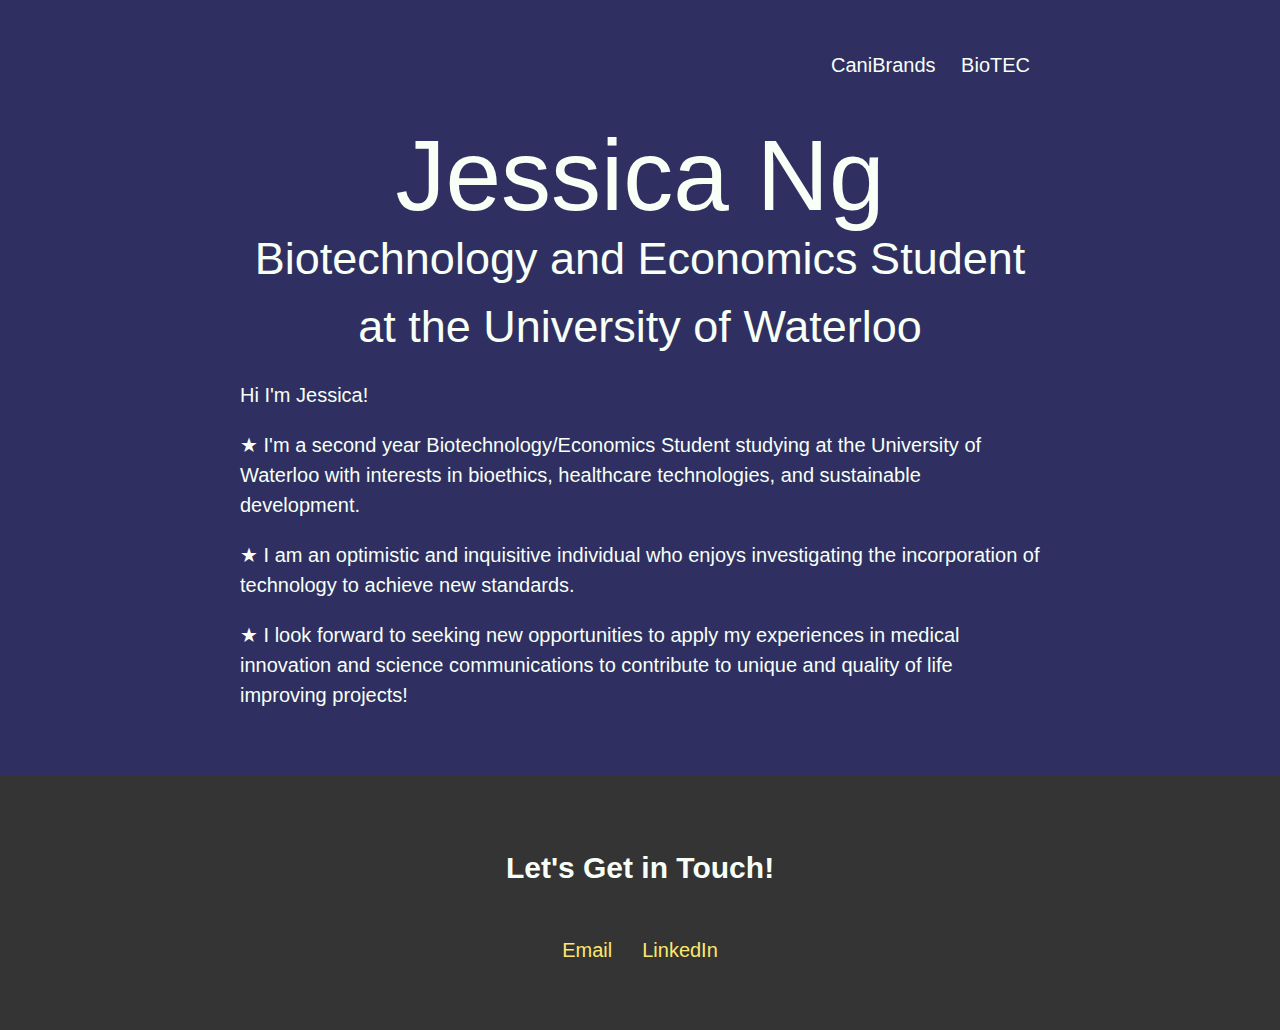
==== index.html @ 519a4326 "Add files via upload" ====
<!DOCTYPE html>
<html lang="en">
  <head>
    <meta charset="UTF-8" />
    <meta name="viewport" content="width=device-width, initial-scale=1.0" />
    <title>Jessica Ng</title>
    <link rel="stylesheet" href="css/styles.css" />
  </head>
  <body>
    <main>
      <!-- Top of webpage -->
      <header>
        <div class="nav-bar">
          <!-- Site Navigation -->
          <ul>
            <li>
              <a href="canibrands.html" title="CaniBrands">CaniBrands</a>
            </li>
            <li>
              <a href="biotec.html" title="BioTEC">BioTEC</a>
            </li>
          </ul>
        </div>

        <div class="content-wrap">
          <!-- Site Header -->
          <a href="index.html" title="Home">
            <h1>Jessica Ng</h1>
          </a>
          <h2>
            Biotechnology and Economics Student at the University of Waterloo
          </h2>
          <!-- Personal Introduction -->
          <div class="intro">
            <p>Hi I'm Jessica!</p>
            <p>
              ★ I'm a second year Biotechnology/Economics Student studying at
              the University of Waterloo with interests in bioethics, healthcare
              technologies, and sustainable development.
            </p>
            <p>
              ★ I am an optimistic and inquisitive individual who enjoys
              investigating the incorporation of technology to achieve new
              standards.
            </p>
            <p>
              ★ I look forward to seeking new opportunities to apply my
              experiences in medical innovation and science communications to
              contribute to unique and quality of life improving projects!
            </p>
          </div>
        </div>
      </header>

      <!-- Contact Info -->
      <footer>
        <div class="content-wrap">
          <h2>Let's Get in Touch!</h2>

          <ul class="contact-list">
            <li>
              <a href="mailto: jessicazmng@gmail.com" target="_blank">Email</a>
            </li>
            <li>
              <a
                href="https://www.linkedin.com/in/jessica-ng-228a91191/"
                target="_blank"
                >LinkedIn</a
              >
            </li>
          </ul>
        </div>
      </footer>
    </main>
  </body>
</html>
---- css/styles.css ----
/* Global styles
----------------------------------- */
html {
    box-sizing: border-box;
  }
  *,
  *:before,
  *:after {
    box-sizing: inherit;
  }
  
  header, footer {
    text-align: center;
    font-size: 20px;
  }

  body {
    color: #343434;
    margin: 0;
    padding: 0;
    font-family: "Montserrat", sans-serif;
    font-size: 15px;
    line-height: 1.5;
  }

  img {
    width: 220px;
    display: inline-block;
  }

  /* Links */
  a {
    color: #ffe66d;
    text-decoration: none;
  }
  a:hover {
    text-decoration: None;
  }

  /* Top navigation bar */
  .nav-bar {
    max-width: 800px;
    width: 85%;
    list-style-type: none;
    text-align: right;
    font-size: 20px;
    color:#f7fff7;
    padding-top: 50px;
    margin: 0 auto;
  }
  .nav-bar ul {
    color: #f7fff7;
    margin: 0;
    padding: 0;
  }
  .nav-bar li {
    /* float: left; */
    display: inline-block;
  }
  .nav-bar a {
    color: #f7fff7;
    padding: 10px;
  }
  .nav-bar a:hover {
    background-color: #343434;
    /* text-decoration: line-through; */
  }

  
  header h1 {
    font-size: 100px;
    line-height: 1;
    /* padding-top: 20px; */
  }
  header h2 {
    font-size: 45px;
  }
  header h1,
  header h2 {
    font-family: "Montserrat", sans-serif;
    font-weight: 400;
    margin: 0;
    color:#f7fff7;
  }
  .summary {
    text-align: left;
  }
  .content-wrap {
    max-width: 800px;
    width: 85%;
    margin: 0 auto;
    padding: 45px 0;
  }
  
  /* Profile
  ----------------------------------- */
  header {
    background: #2f3061;
    color: #f7fff7;
  }
  .intro {
    text-align: left;
  }
  
  /* Content
  ----------------------------------- */
  .body-content {
    color: #343434;
  }

  .body-content h3 {
    font-size: 30px;
  }

  .gallery {
    /* width: 200px; */
    display: inline-flexbox;
    text-align: center;
    /* vertical-align: top; */
  }

  .gallery-item {
    width: 220px;
    margin: 1px;
    display: inline-block;
    vertical-align: top;
  }

  /* Contact Info
  ----------------------------------- */
  footer {
    background: #343434;
    color: #f7fff7;
  }
  .contact-list {
    list-style-type: none;
    padding: 0;
    display: inline-flex;
  }
  .contact-list a {
    padding: 15px;
    text-align: center;
  }
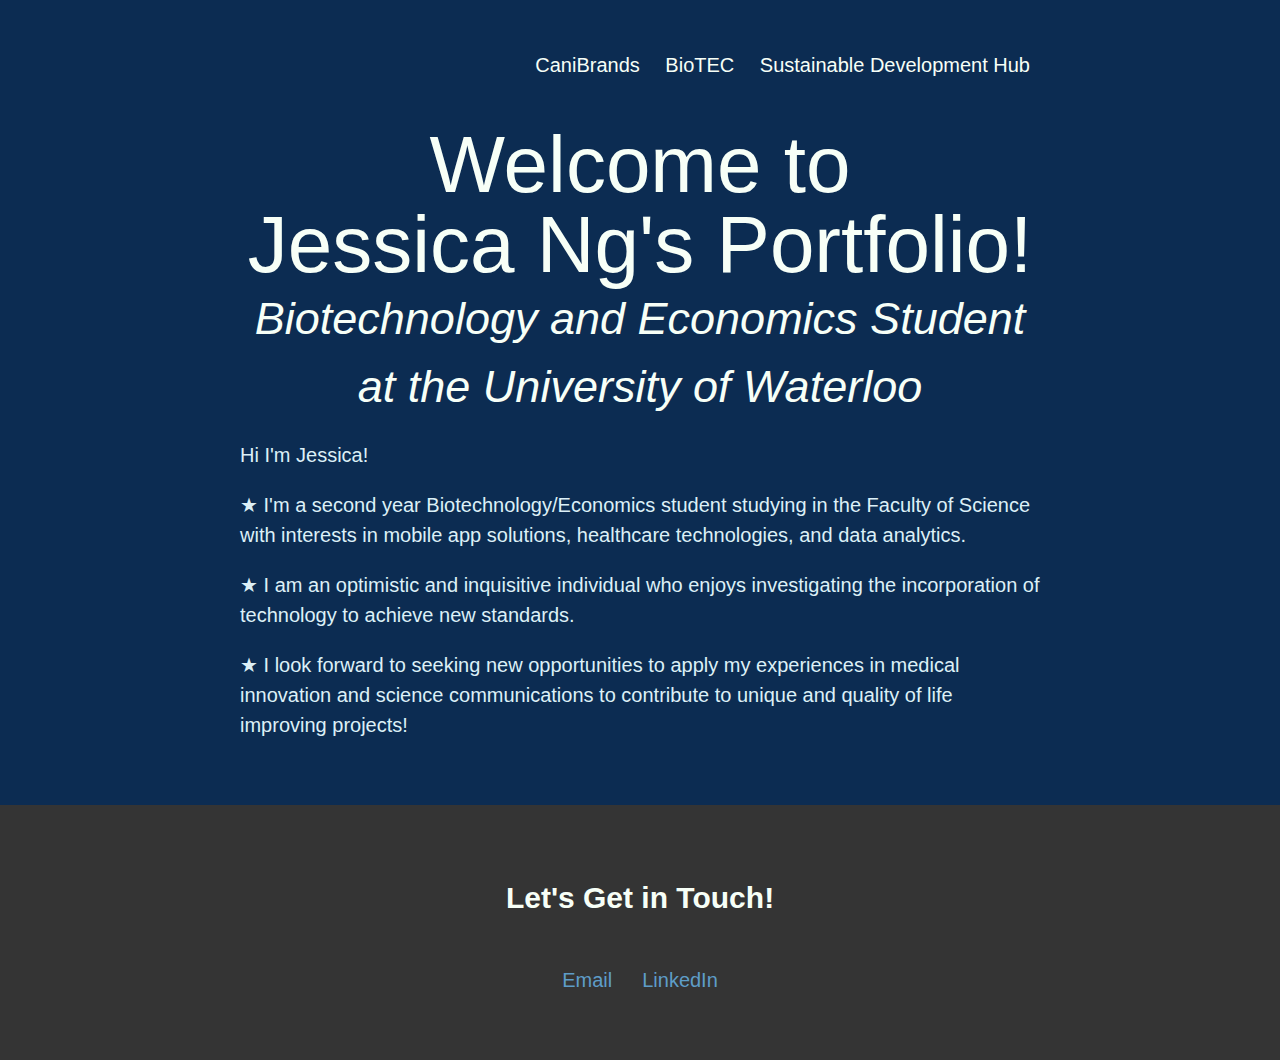
==== commit 93011b2a: "Update index.html" ====
--- a/index.html
+++ b/index.html
@@ -3,7 +3,7 @@
   <head>
     <meta charset="UTF-8" />
     <meta name="viewport" content="width=device-width, initial-scale=1.0" />
-    <title>Jessica Ng</title>
+    <title>Jessica Ng's Porfolio</title>
     <link rel="stylesheet" href="css/styles.css" />
   </head>
   <body>
@@ -14,10 +14,13 @@
           <!-- Site Navigation -->
           <ul>
             <li>
-              <a href="canibrands.html" title="CaniBrands">CaniBrands</a>
+              <a href="canibrands.html" title="CaniBrands: Digital Content Portfolio">CaniBrands</a>
             </li>
             <li>
               <a href="biotec.html" title="BioTEC">BioTEC</a>
+            </li>
+            <li>
+              <a href="Sustainable Development Hub.html" title="Sustainable Development Hub">Sustainable Development Hub</a>
             </li>
           </ul>
         </div>
@@ -25,18 +28,17 @@
         <div class="content-wrap">
           <!-- Site Header -->
           <a href="index.html" title="Home">
-            <h1>Jessica Ng</h1>
+            <h1>Welcome to<br>Jessica Ng's Portfolio!</h1>
           </a>
-          <h2>
+          <h2><i>
             Biotechnology and Economics Student at the University of Waterloo
-          </h2>
+          </h2></i>
           <!-- Personal Introduction -->
           <div class="intro">
             <p>Hi I'm Jessica!</p>
             <p>
-              ★ I'm a second year Biotechnology/Economics Student studying at
-              the University of Waterloo with interests in bioethics, healthcare
-              technologies, and sustainable development.
+              ★ I'm a second year Biotechnology/Economics student studying in the Faculty of Science with interests in
+              mobile app solutions, healthcare technologies, and data analytics.
             </p>
             <p>
               ★ I am an optimistic and inquisitive individual who enjoys
@@ -59,7 +61,7 @@
 
           <ul class="contact-list">
             <li>
-              <a href="mailto: jessicazmng@gmail.com" target="_blank">Email</a>
+              <a href="mailto: j67ng@uwaterloo.ca" target="_blank">Email</a>
             </li>
             <li>
               <a
--- a/css/styles.css
+++ b/css/styles.css
@@ -30,7 +30,7 @@
 
   /* Links */
   a {
-    color: #ffe66d;
+    color: #5E9DC8;
     text-decoration: none;
   }
   a:hover {
@@ -68,7 +68,7 @@
 
   
   header h1 {
-    font-size: 100px;
+    font-size: 80px;
     line-height: 1;
     /* padding-top: 20px; */
   }
@@ -87,7 +87,7 @@
   }
   .content-wrap {
     max-width: 800px;
-    width: 85%;
+    /* width: 85%; */
     margin: 0 auto;
     padding: 45px 0;
   }
@@ -95,17 +95,18 @@
   /* Profile
   ----------------------------------- */
   header {
-    background: #2f3061;
+    background: #0C2C52;
     color: #f7fff7;
   }
   .intro {
     text-align: left;
+    color: #DCF0F7
   }
   
   /* Content
   ----------------------------------- */
   .body-content {
-    color: #343434;
+    color: #5F6B61;
   }
 
   .body-content h3 {
@@ -120,11 +121,22 @@
   }
 
   .gallery-item {
-    width: 220px;
-    margin: 1px;
+    width: 200px;
+    margin: 15px;
     display: inline-block;
     vertical-align: top;
   }
+
+  /* .instagram-gallery {
+    /* text-align: center; */
+    /* min-width: 400px; */
+    /* width: 60%; */
+    /* display: inline; */
+    /* align-items: center; */
+    
+    /* width: 500px; */
+    /* ; */
+  /* } */
 
   /* Contact Info
   ----------------------------------- */
@@ -141,4 +153,4 @@
     padding: 15px;
     text-align: center;
   }
-  +  
